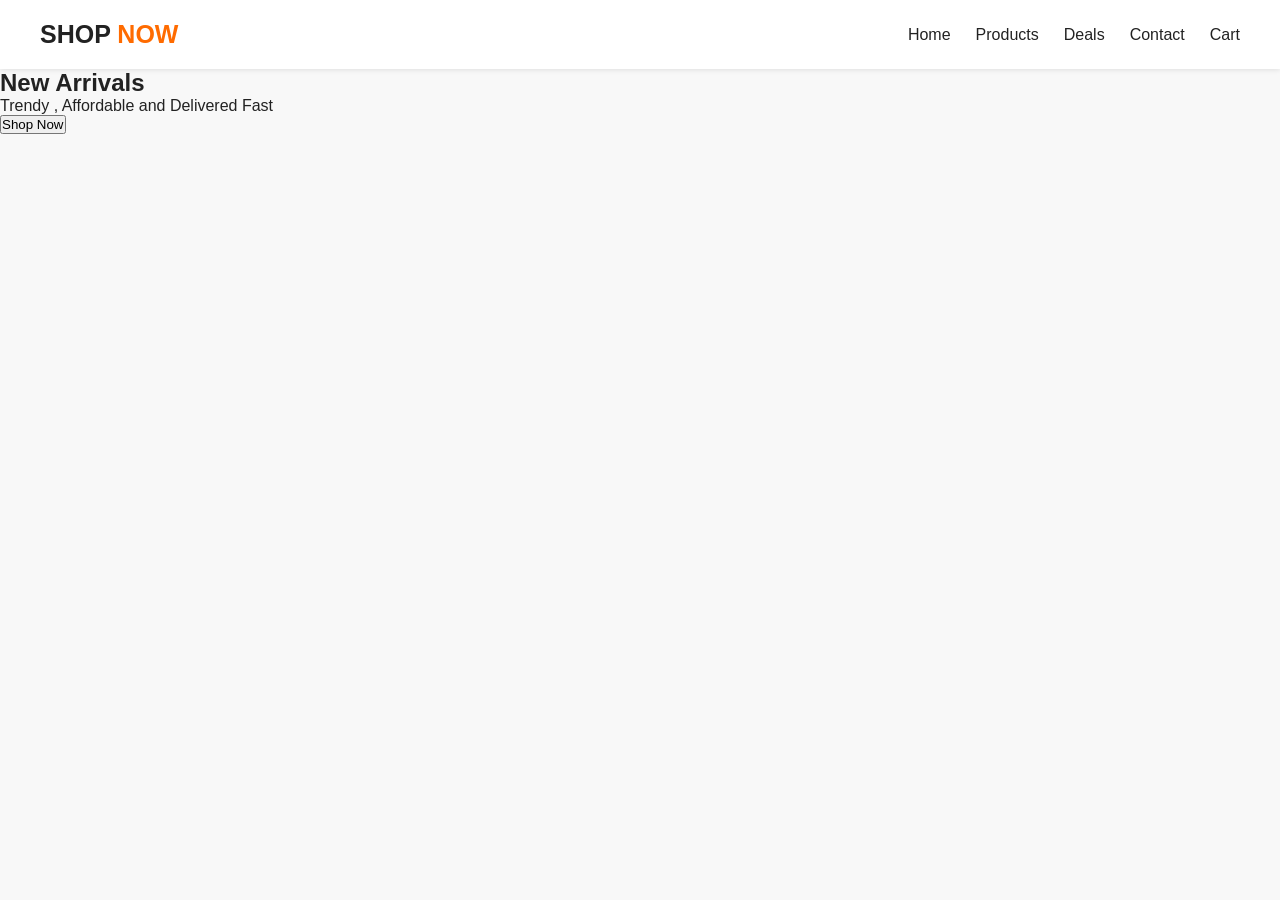
==== E-Commerce/index.html @ 0c4ecd16 "create header section successfully" ====
<!DOCTYPE html>
<html lang="en">
<head>
    <meta charset="UTF-8">
    <meta name="viewport" content="width=device-width, initial-scale=1.0">
    <title>E-Commerce</title>
    <link rel="stylesheet" href="style.css"/>
</head>
<body>
    <div class="container">
        <!--Header-->
        <header class="header">
            <div class="logo">
                SHOP <span>NOW</span>
            </div>
            <nav class="nav">
                <a href="#">Home</a>
                <a href="#">Products</a>
                <a href="#">Deals</a>
                <a href="#">Contact</a>
                <a href="#">Cart</a>
            </nav>
        </header>
        <!--end of header-->
        <main class="main">
            <!--Hero section-->
            <section class="hero">
                <h1>New Arrivals</h1>
                <p>Trendy , Affordable and Delivered Fast</p>
                <button>Shop Now</button>
            </section>
        </main>
    </div>
    <script src="script.js"></script>
</body>
</html>
---- E-Commerce/style.css ----
* {
  margin: 0;
  padding: 0;
  box-sizing: border-box;
}
body {
  font-family: Arial, Helvetica, sans-serif;
  background: #f8f8f8;
  color: #222;
}
/* Header and navigation grid use */
.header {
  display: grid;
  grid-template-columns: 1fr 1fr;
  align-items: center;
  padding: 20px 40px;
  background: #fff;
  box-shadow: 0 1px 5px rgba(0, 0, 0, 0.1);
}
.logo{
  font-weight: bold;
  font-size: 25px;
}
.logo span{
  color: #ff6b00;
}
.nav{
  display: flex;
  justify-content: flex-end;
  gap:25px;
}
.nav a{
  text-decoration: none;
  color: #222;
  font-size: 16px;
}
/* end of header and navigation */
/* Hero section */
.hero{
  height: 300px;
  background-color: linear-gradient(135deg, #ffd6a5, #ffb677);
}
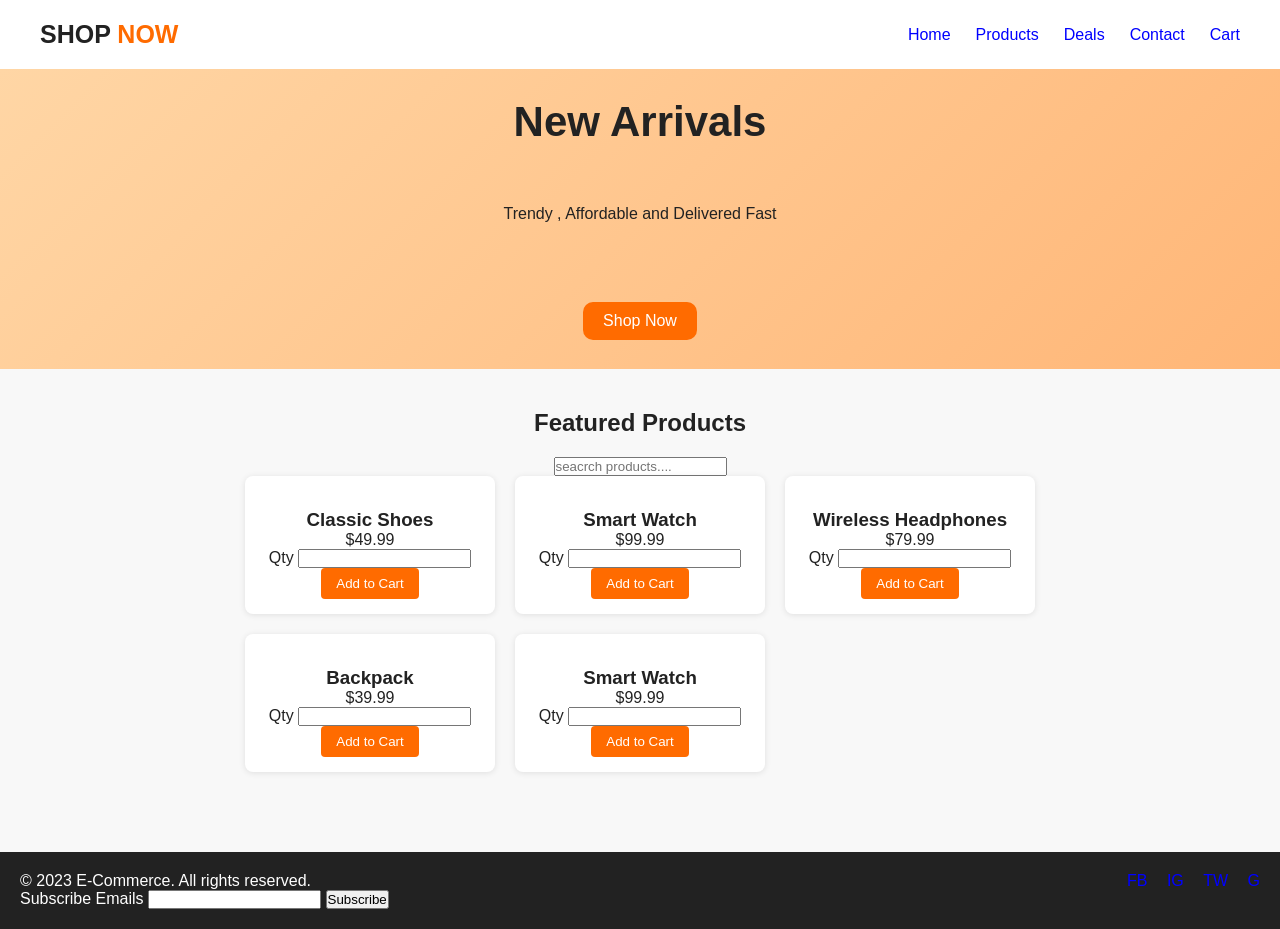
==== commit 569737a9: "changes added by cart section task.." ====
--- a/E-Commerce/index.html
+++ b/E-Commerce/index.html
@@ -22,14 +22,93 @@
             </nav>
         </header>
         <!--end of header-->
-        <main class="main">
+        <main class="main" id="main-section">
             <!--Hero section-->
             <section class="hero">
                 <h1>New Arrivals</h1>
                 <p>Trendy , Affordable and Delivered Fast</p>
                 <button>Shop Now</button>
             </section>
+            <!--end hero section-->
+            <!--products section-->
+            <section class="products-section">
+                <h2>Featured Products</h2>
+                <div>
+                    <input type="text" placeholder="seacrch products...." id="search products" name="search products"/>
+                </div>
+                <div class="product-grid" id="products-container">
+                    <div class="product-card">
+                        <img src="" alt=""/>
+                        <h3>Classic Shoes</h3>
+                        <p>$49.99</p>
+                        <p>
+                            <label>Qty</label>
+                            <input type="text" class="qty"/>
+                        </p>
+                        <button onclick="addCart(this)">Add to Cart</button>
+                    </div>
+                     <div class="product-card">
+                        <img src="" alt=""/>
+                        <h3>Smart Watch</h3>
+                        <p>$99.99</p>
+                        <p>
+                            <label>Qty</label>
+                            <input type="text" class="qty"/>
+                        </p>
+                        <button onclick="addCart(this)">Add to Cart</button>
+                    </div>
+                     <div class="product-card">
+                        <img src="" alt=""/>
+                        <h3>Wireless Headphones</h3>
+                        <p>$79.99</p>
+                        <p>
+                            <label>Qty</label>
+                            <input type="text" class="qty"/>
+                        </p>
+                        <button onclick="addCart(this)">Add to Cart</button>
+                    </div>
+                     <div class="product-card">
+                        <img src="" alt=""/>
+                        <h3>Backpack</h3>
+                        <p>$39.99</p>
+                        <p>
+                            <label>Qty</label>
+                            <input type="text" class="qty"/>
+                        </p>
+                        <button onclick="addCart(this)">Add to Cart</button>
+                    </div>
+                     <div class="product-card">
+                        <img src="" alt=""/>
+                        <h3>Smart Watch</h3>
+                        <p>$99.99</p>
+                        <p>
+                            <label>Qty</label>
+                            <input type="text" class="qty"/>
+                        </p>
+                        <button onclick="addCart(this)">Add to Cart</button>
+                    </div>
+                </div>
+
+            </section>
+            <!--end products section-->
+            <!--dynamic section created-->
         </main>
+         <!--footer section-->
+            <footer class="footer">
+                <div>&copy; 2023 E-Commerce. All rights reserved.</div>
+                 <div class="social">
+                <a href="#">FB</a>
+                <a href="#">IG</a>
+                <a href="#">TW</a>
+                <a href="www.google.com">G</a>
+            </div>
+            <div>
+                <label> Subscribe Emails</label>
+                <input type="text" id="emailSubscribe" />
+                <button>Subscribe</button>
+            </div>
+            </footer>
+            <!--end footer section-->
     </div>
     <script src="script.js"></script>
 </body>
--- a/E-Commerce/style.css
+++ b/E-Commerce/style.css
@@ -38,5 +38,85 @@
 /* Hero section */
 .hero{
   height: 300px;
-  background-color: linear-gradient(135deg, #ffd6a5, #ffb677);
+  background: linear-gradient(135deg, #ffd6a5, #ffb677);
+  display: grid;
+  place-items: center;
+  text-align: center;
+}
+.hero h1{
+  font-size: 42px;
+}
+.hero button{
+  margin-top: 20px;
+  padding: 10px 20px;
+  font-size: 16px;
+  color: #fff;
+  background: #ff6b00;
+  border: none;
+  cursor: pointer;
+  border-radius: 10px;
+}
+.hero button:hover{
+  background-color: #be5204;
+}
+.products-section{
+  display: grid;
+  place-items: center;
+  padding: 40px;
+}
+.products-section h2{
+  margin-bottom: 20px;
+}
+.product-grid{
+  display: grid;
+  gap:20px;
+  grid-template-columns: 250px 250px 250px;
+}
+.product-card{
+  background: #fff;
+  padding: 15px;
+  border-radius: 8px;
+  box-shadow: 0 1px 6px rgba(0, 0, 0, 0.1);
+  text-align: center;
+}
+.product-card img {
+  width: 100%;
+  border-radius: 6px;
+  margin-bottom: 10px;
+}
+
+.product-card button {
+  padding: 8px 15px;
+  border: none;
+  background-color: #ff6b00;
+  color: white;
+  border-radius: 4px;
+}
+.footer {
+  margin-top: 40px;
+  padding: 20px;
+  background: #222;
+  color: #fff;
+
+  display: grid;
+  grid-template-columns: 1fr auto;
+  align-items: center;
+}
+
+.social a {
+  color: #fff;
+  margin-left: 15px;
+  text-decoration: none;
+}
+
+a:link {
+  color: blue;
+}
+
+h1 {
+  position: relative;
+}
+
+a:visited {
+  color: purple;
 }
